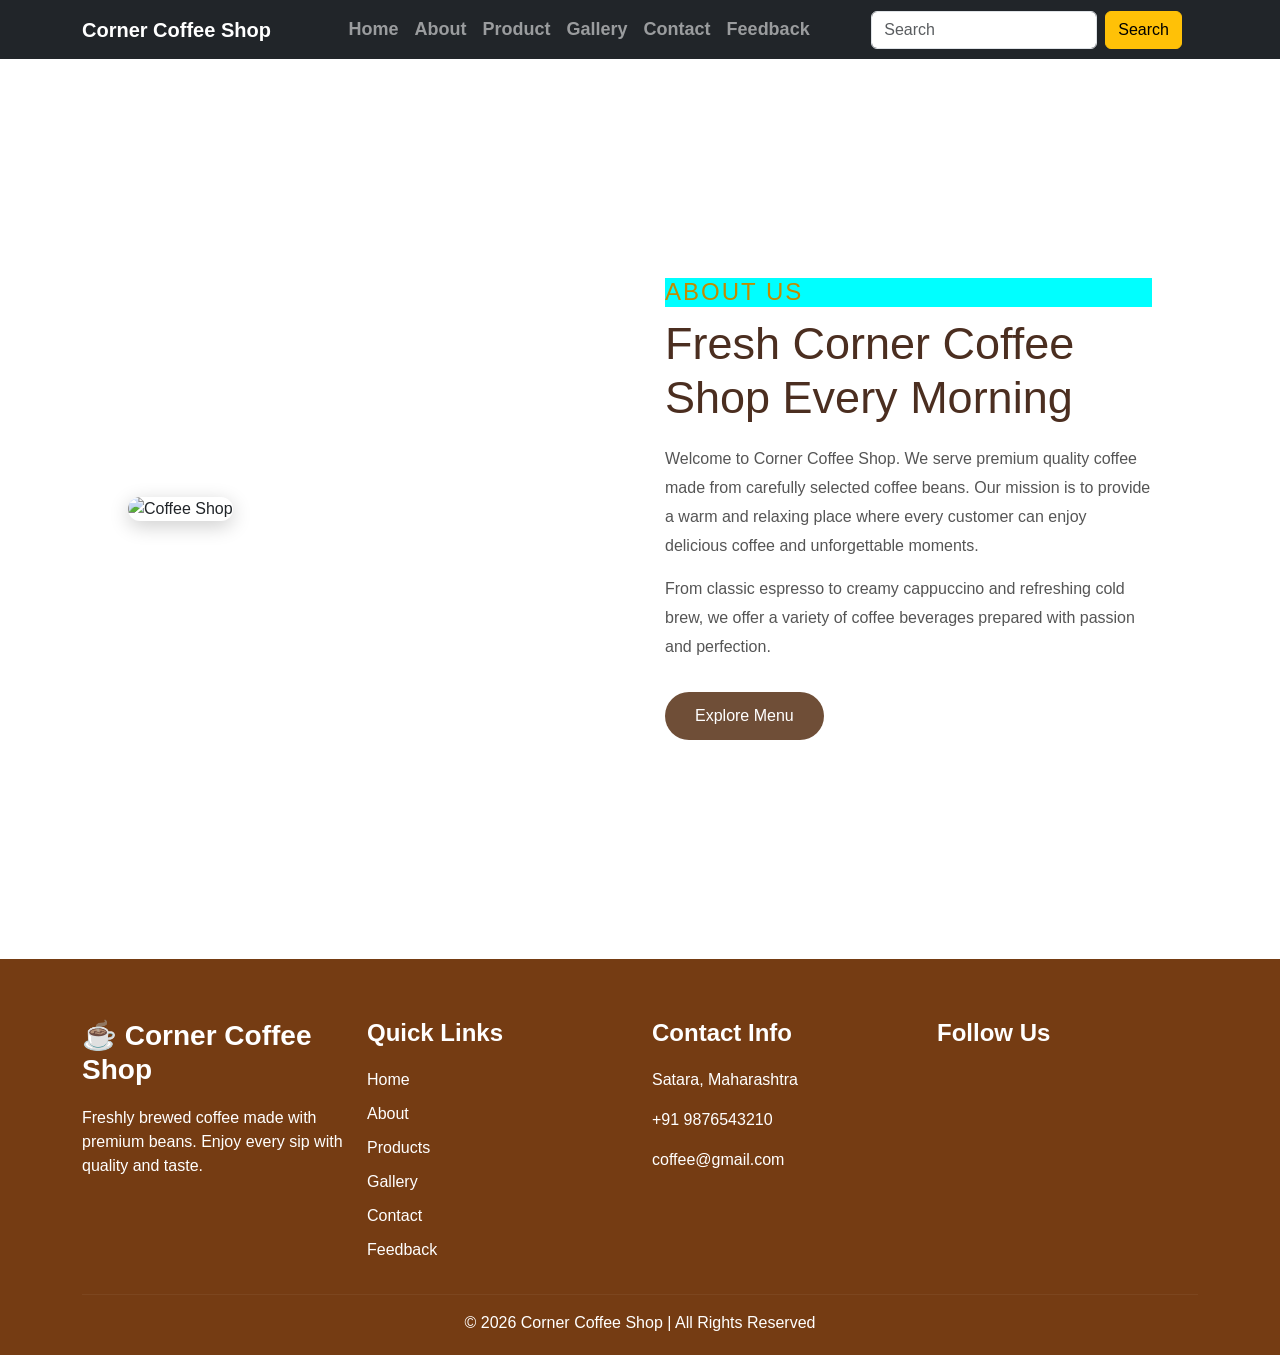
==== aboutus.html @ bbc55c2a "coffee shop  website  programming langauge use html,css bootstrap,  javaScript responsive Website " ====
<!DOCTYPE html>
<html lang="en">
<head>
    <meta charset="UTF-8">
    <meta name="viewport" content="width=device-width, initial-scale=1.0">
    <title>About Us - Coffee Shop</title>
    <link rel="stylesheet" href="aboutp.css">
    <link rel="stylesheet" href="https://cdnjs.cloudflare.com/ajax/libs/font-awesome/6.7.2/css/all.min.css">
  <!-- Bootstrap CSS -->
    <link href="https://cdn.jsdelivr.net/npm/bootstrap@5.3.3/dist/css/bootstrap.min.css" rel="stylesheet">
 <link rel="stylesheet" href="https://cdnjs.cloudflare.com/ajax/libs/font-awesome/6.7.2/css/all.min.css">

  
</head>
<body>
    
  <!--nav bar-->
  
<nav class="navbar navbar-expand-lg navbar-dark  bg-dark sticky-top">
    <div class="container">
        <a class="navbar-brand fw-bold" href="#">
           Corner Coffee Shop
        </a>

        <button class="navbar-toggler"
                type="button"
                data-bs-toggle="collapse"
                data-bs-target="#navbarMenu">
            <span class="navbar-toggler-icon"></span>
        </button>

        <div class="collapse navbar-collapse" id="navbarMenu">
            <ul class="navbar-nav mx-auto">
                <li class="nav-item">
                    <a class="nav-link"  href="index.html">Home</a>
                </li>

                <li class="nav-item">
                    <a class="nav-link" href="aboutus.html">About</a>
                </li>

                <li class="nav-item">
                    <a class="nav-link" href="product.html">Product</a>
                </li>
                <li class="nav-item">
                    <a class="nav-link" href="gallery.html">Gallery</a>
                </li>
                <li class="nav-item">
                    <a class="nav-link" href="contact.html">Contact</a>
                </li>
                <li class="nav-item">
                    <a class="nav-link" href="feedback.html">Feedback</a>
                </li>
            </ul>
     <form class="d-flex me-3">
                <input class="form-control me-2"
                    type="search"
                    placeholder="Search">
                <button class="btn btn-warning">
                    Search
                </button>
            </form>  
           
        </div>
    </div>

</nav>

<!-- Bootstrap JS -->
<script src="https://cdn.jsdelivr.net/npm/bootstrap@5.3.3/dist/js/bootstrap.bundle.min.js"></script>

  <!--about infor-->

<section class="aboutus">

    <div class="aboutus-image">
        <img src="gallery i/image2.jpg" alt="Coffee Shop">
    </div>

    <div class="aboutus-content">

        <h4>ABOUT US</h4>

        <h1>Fresh Corner Coffee Shop Every Morning</h1>

        <p>
            Welcome to Corner Coffee Shop. We serve premium quality coffee
            made from carefully selected coffee beans. Our mission is to
            provide a warm and relaxing place where every customer can
            enjoy delicious coffee and unforgettable moments.
        </p>

        <p>
            From classic espresso to creamy cappuccino and refreshing
            cold brew, we offer a variety of coffee beverages prepared
            with passion and perfection.
        </p>

        <a href="product.html" class="btna">Explore Menu</a>

    </div>
    </section>
    <!--footer section-->


<footer class="footer-section ">
    <div class="container">
        <div class="row gy-4">

            <!-- Section 1 : About -->
            <div class="col-lg-3 col-md-6">
                <h3 class="footer-title ">☕ Corner Coffee Shop</h3>
                <p class="">
                    Freshly brewed coffee made with premium beans.
                    Enjoy every sip with quality and taste.
                </p>
            </div>

            <!-- Section 2 : Quick Links -->
            <div class="col-lg-3 col-md-6">
                <h4 class="footer-title">Quick Links</h4>

                <ul class="footer-links fs-6 ">
                    <li><a href="index.html">Home</a></li>
                    <li><a href="aboutus.html">About</a></li>
                    <li><a href="product.html">Products</a></li>
                    <li><a href="gallery.html">Gallery</a></li>
                    <li><a href="contact.html">Contact</a></li>
                    <li><a href="feedback.html">Feedback</a></li>
                </ul>
            </div>

            <!-- Section 3 : Contact Info -->
            <div class="col-lg-3 col-md-6 fs-6">
                <h4 class="footer-title">Contact Info</h4>

                <p><i class="bi bi-geo-alt-fill"></i> Satara, Maharashtra</p>

                <p><i class="bi bi-telephone-fill"></i> +91 9876543210</p>

                <p><i class="bi bi-envelope-fill"></i> coffee@gmail.com</p>
            </div>

            <!-- Section 4 : Social Media -->
            <div class="col-lg-3 col-md-6">
                <h4 class="footer-title">Follow Us</h4>

                <div class="social-icons">
                    <a href="#"><i class="bi bi-facebook"></i></a>

                    <a href="#"><i class="bi bi-instagram"></i></a>

                    <a href="#"><i class="bi bi-twitter-x"></i></a>

                    <a href="#"><i class="bi bi-youtube"></i></a>
                </div>
            </div>

        </div>

        <hr>

        <div class="text-center">
            <p class="mb-0">
                © 2026 Corner Coffee Shop | All Rights Reserved
            </p>
        </div>
    </div>
</footer>













 </body></html>
---- aboutp.css ----
/*menu*/


body{
    font-family:Arial, sans-serif;
}

    header {
    background: url("background image/b1.jpg");
     background-size: cover;
    background-position: center;
    background-repeat: no-repeat;
    height:700px ;
}

/*nav bar */
 
    
 

        /* Home Section */
        .home-section{
           background: url("background image/b1.jpg");
      background-size: cover;
      background-position: center;
    background-repeat: no-repeat;
    height:700px ;
        }

        .home-section::before{
            content:"";
            position:absolute;
            top:0;
            left:0;
            width:100%;
            height:100%;
            
        }

        .home-content{
            position:relative;
            z-index:1;
        }
          
        .main-content  {
               margin-left:80px;
    margin-top:150px;
    max-width:600px;  
    } 
     .main-content p{
         color:white;
        font-size:20px;
    line-height:1.5;
    margin-bottom:32px;

     }
        .main-content h1{
        
    line-height:1.2;
    margin-bottom:20px;

        }
   #navbarMenu a:hover {
    color: #ffc107 !important;    
    
   }
    #navbarMenu a {
        font-size:18px;
         font-weight: bold;
    }
       .btn-login{
    display:inline-block;
    background-color:blue;
    color:white;
    text-decoration:none;
    padding:12px 30px;
    border-radius:34px;
    font-size:25px;
    font-weight:bold;
    transition:0.3s;
}

.btn-login:hover{
    background-color:yellow;
    color:white;
}

/*about us */
*{
    margin:0;
    padding:0;
    box-sizing:border-box;
    font-family:Arial, sans-serif;
}

body{
    background:#f8f5f0;
}

.aboutus{
    display:flex;
    align-items:center;
    justify-content:center;
    gap:50px;
    padding:80px 10%;
    min-height:100vh;
}

.aboutus-image{
    flex:1;
}

.aboutus-image img{
    width:102%;
    height:650px ;
    border-radius:15px;
    box-shadow:0 5px 20px rgba(0,0,0,0.2);
}

.aboutus-content{
    flex:1;
}

.aboutus-content h4{
    color:#c28b00;
    margin-bottom:10px;
    letter-spacing:2px;
    background-color: aqua;
}

.aboutus-content h1{
    font-size:45px;
    color:#4b2e20;
    margin-bottom:20px;
}

.aboutus-content p{
    color:#555;
    line-height:1.8;
    margin-bottom:15px;
}

.btna{
    display:inline-block;
    background:#6f4e37;
    color:white;
    text-decoration:none;
    padding:12px 30px;
    border-radius:30px;
    margin-top:15px;
    transition:0.3s;
}

.btna:hover{
    background:#4b2e20;
}


 /* Footer */
       .footer-section{
     background-color:rgb(117, 60, 19);
    color:#ffffff;
    padding:60px 0 20px;
}

.footer-title{
    margin-bottom:20px;
    font-weight:600;
}

.footer-links{
    list-style:none;
    padding:0;
}

.footer-links li{
    margin-bottom:10px;
}

.footer-links a{
    color:#ffffff;
    text-decoration:none;
    transition:0.3s;
}

.footer-links a:hover{
    color:#f97a0a;
    padding-left:5px;
    
}

.social-icons a{
    color:#ffffff;
    font-size:24px;
    margin-right:15px;
    transition:0.3s;
}

.social-icons a:hover{
    color:#c68b59;
}

.footer-section hr{
    border-color:rgba(255,255,255,0.2);
}

@media(max-width:768px){

    .footer-section{
        text-align:center;
    }

    .social-icons{
        display:flex;
        justify-content:center;
        flex-wrap:wrap;
    }
}
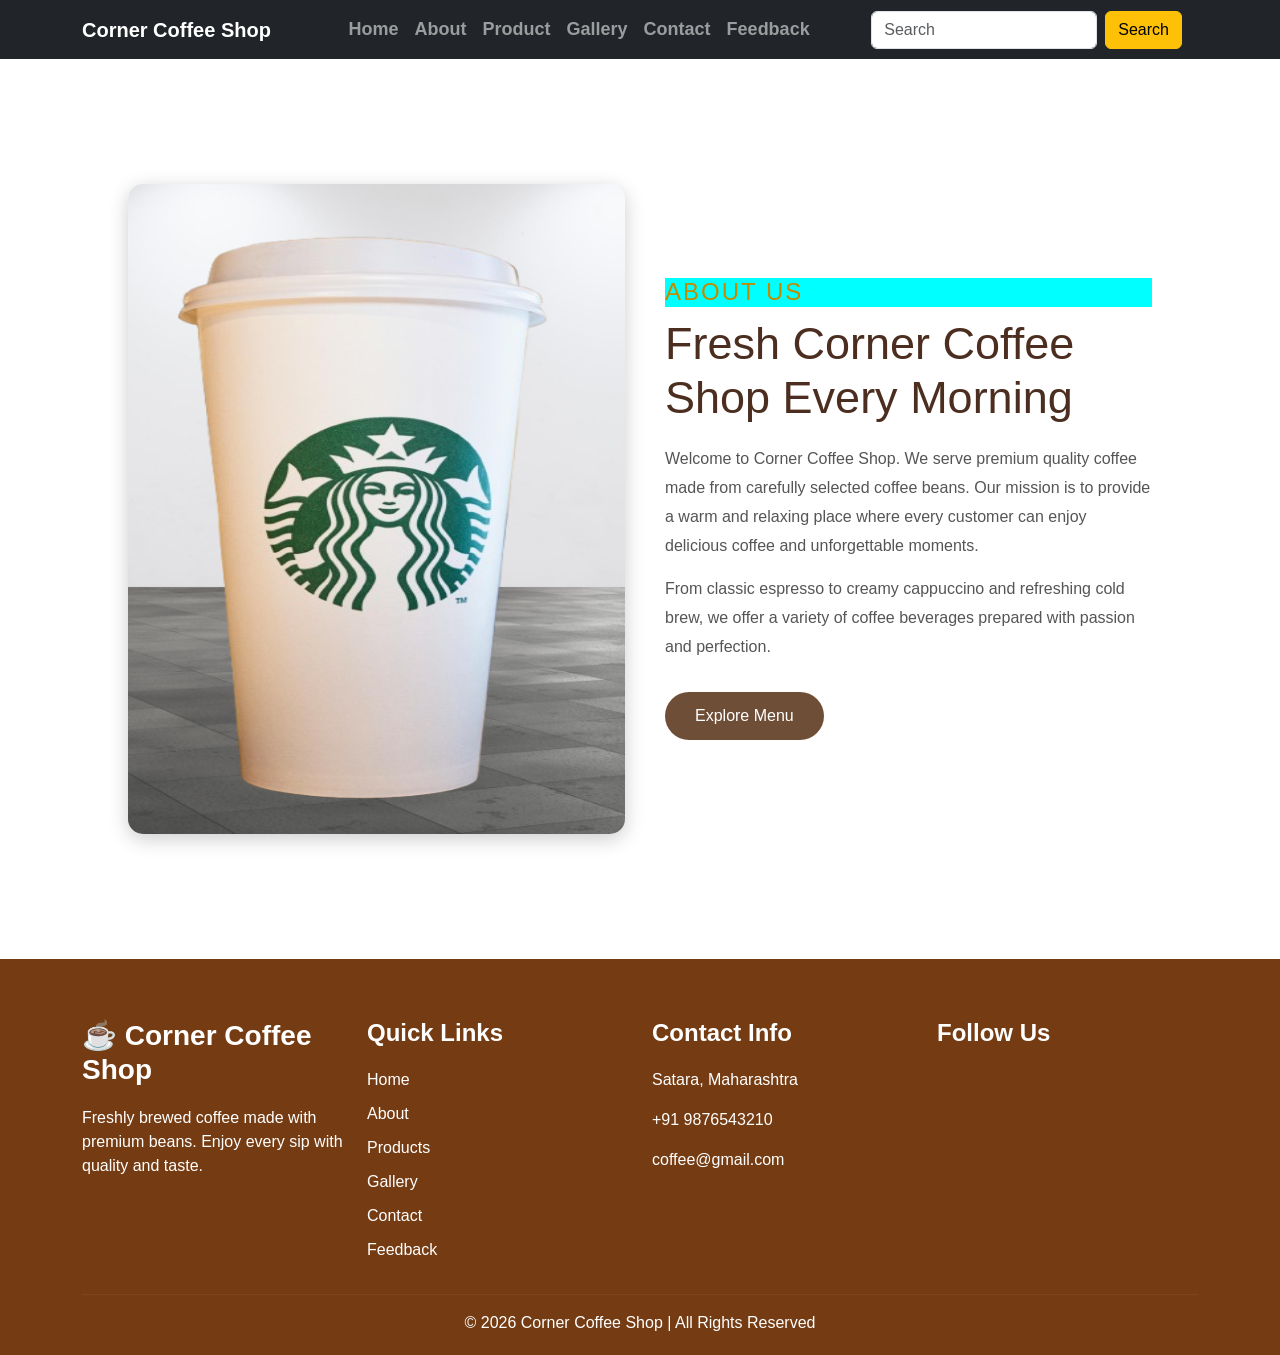
==== commit 4b7471a1: "Update aboutus.html" ====
--- a/aboutus.html
+++ b/aboutus.html
@@ -74,7 +74,7 @@
 <section class="aboutus">
 
     <div class="aboutus-image">
-        <img src="gallery i/image2.jpg" alt="Coffee Shop">
+        <img src="americano-4.png" alt="Coffee Shop">
     </div>
 
     <div class="aboutus-content">
@@ -180,4 +180,4 @@
 
 
 
- </body></html>+ </body></html>
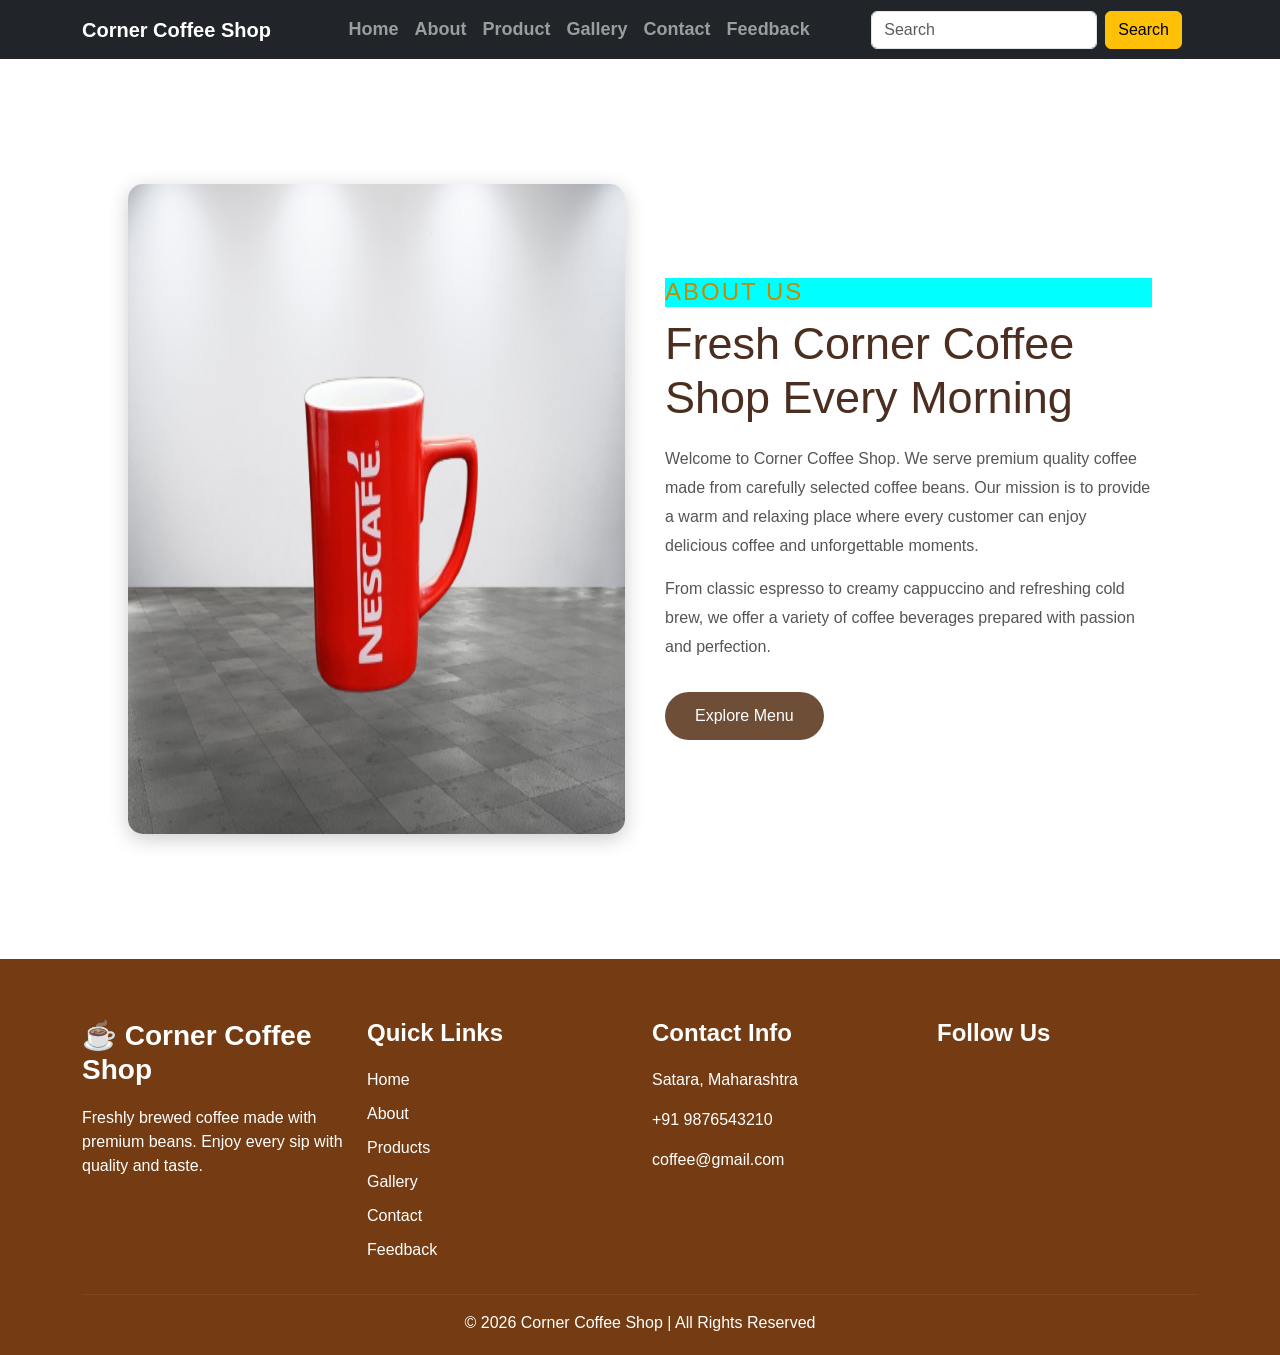
==== commit 1ec05d60: "Update aboutus.html" ====
--- a/aboutus.html
+++ b/aboutus.html
@@ -74,8 +74,8 @@
 <section class="aboutus">
 
     <div class="aboutus-image">
-        <img src="americano-4.png" alt="Coffee Shop">
-    </div>
+        <img src="nescafe coffee-1.png" alt="Coffee Shop">
+            </div>
 
     <div class="aboutus-content">
 
